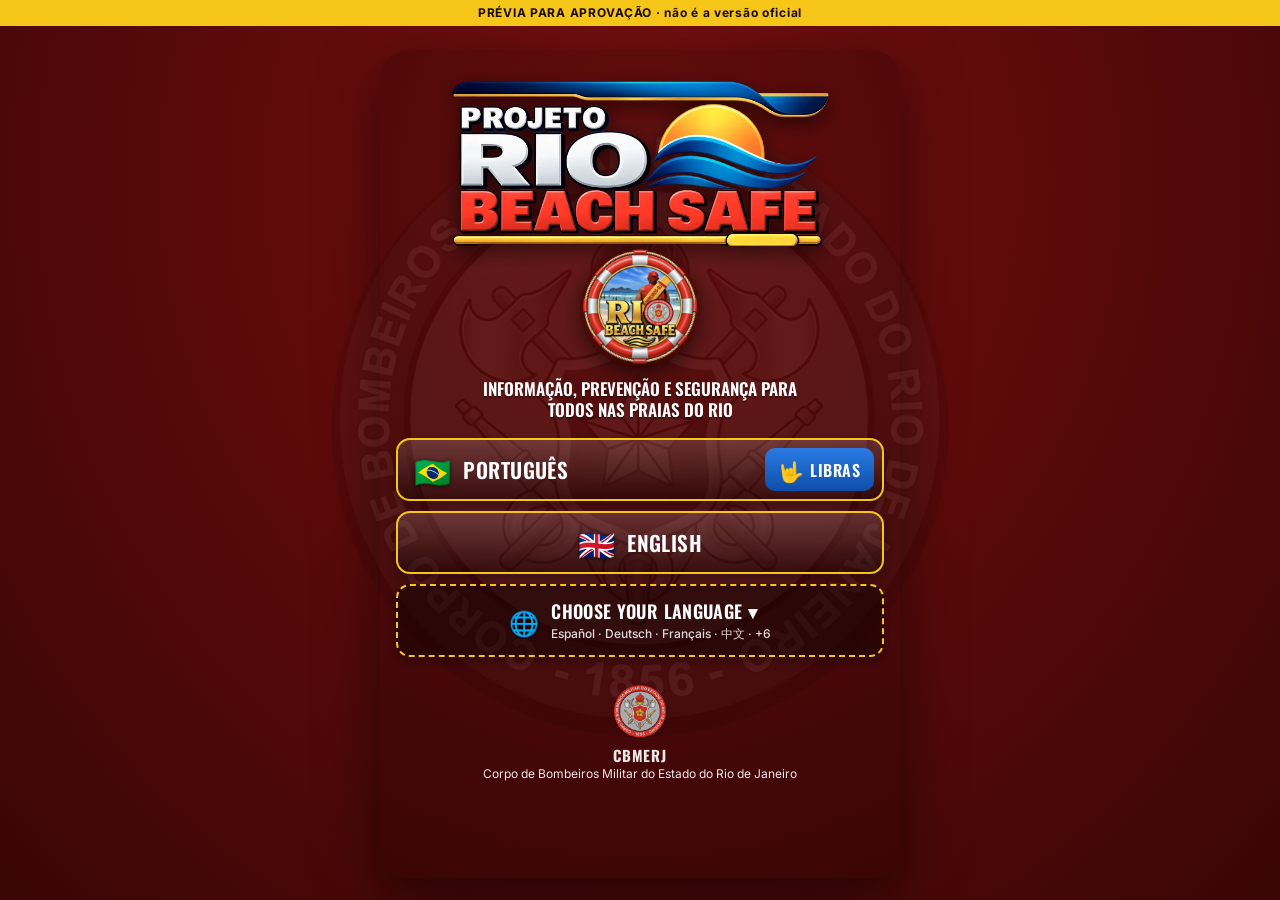
==== previa/index.html @ 6feb6393 "Prévia para aprovação (ajustes da reunião de 31/10) em /previa/; app oficial inalterado Co-Authored-" ====
<!doctype html>
<html lang="pt-BR">
<head>
  <meta charset="utf-8">
  <meta name="viewport" content="width=device-width, initial-scale=1, viewport-fit=cover">
  <title>PRÉVIA · Rio Beach Safe · CBMERJ</title>
  <meta name="description" content="Projeto Rio Beach Safe – Corpo de Bombeiros Militar do Estado do Rio de Janeiro. Informação, prevenção e segurança para todos nas praias do Rio, em 12 idiomas.">
  <meta name="theme-color" content="#5c0a0a">
  <meta name="apple-mobile-web-app-capable" content="yes">
  <meta name="apple-mobile-web-app-status-bar-style" content="black-translucent">
  <meta name="apple-mobile-web-app-title" content="Rio Beach Safe">
  <meta property="og:title" content="Rio Beach Safe · CBMERJ">
  <meta property="og:description" content="Informação que salva vidas! Segurança nas praias do Rio de Janeiro em 12 idiomas.">
  <meta property="og:image" content="assets/img/og-image.jpg">
  <meta property="og:type" content="website">
  <meta name="robots" content="noindex, nofollow">
  <link rel="icon" type="image/png" sizes="32x32" href="assets/img/icon-32.png">
  <link rel="apple-touch-icon" href="assets/img/icon-180.png">
  <link rel="preconnect" href="https://fonts.googleapis.com">
  <link rel="preconnect" href="https://fonts.gstatic.com" crossorigin>
  <link href="https://fonts.googleapis.com/css2?family=Oswald:wght@500;600;700&family=Inter:wght@400;500;600;700&display=swap" rel="stylesheet">
  <link rel="stylesheet" href="css/style.css">
</head>
<body>
  <div class="bg-watermark" aria-hidden="true"></div>

  <main id="app" class="app" aria-live="polite"></main>

  <!-- Botão flutuante de emergência: 193 -->
  <a id="sos" class="sos" href="tel:193" aria-label="193 – Corpo de Bombeiros">
    <span class="sos-icon">📞</span><span class="sos-num">193</span>
  </a>

  <!-- VLibras – tradutor oficial para Língua Brasileira de Sinais (gov.br).
       A versão atual do plugin (7.x) cria sozinha o botão #vlibras-access-wrapper;
       o app.js mostra esse botão apenas quando o conteúdo está em português. -->
  <script src="https://vlibras.gov.br/app/vlibras-plugin.js" defer></script>

  <script src="js/i18n.js"></script>
  <script src="js/app.js"></script>
</body>
</html>
---- previa/css/style.css ----
/* ─────────────────────────────────────────────────────────────
   Rio Beach Safe · CBMERJ – identidade visual
   Vermelho escuro texturizado + dourado/amarelo + branco
   ───────────────────────────────────────────────────────────── */
:root {
  --red-900: #3a0606;
  --red-800: #5c0a0a;
  --red-700: #7a1010;
  --red-600: #a81818;
  --red-500: #d42b1e;
  --gold: #f5c518;
  --gold-dark: #d9a900;
  --cream: #fff6e0;
  --ink: #1a0a0a;
  --black: #111;
  --white: #fff;
  --blue: #1a73c9;
  --orange: #f18a1c;
  --green: #0f7a3d;
  --purple: #7b2fb8;
  --shadow: 0 8px 24px rgba(0,0,0,.35);
  --radius: 18px;
  --font-head: 'Oswald', 'Arial Narrow', Impact, sans-serif;
  --font-body: 'Inter', -apple-system, BlinkMacSystemFont, 'Segoe UI', Roboto, sans-serif;
}

* { box-sizing: border-box; }
[hidden] { display: none !important; }
html { -webkit-text-size-adjust: 100%; }
body {
  margin: 0;
  min-height: 100dvh;
  font-family: var(--font-body);
  color: var(--white);
  background: radial-gradient(ellipse at 50% 20%, var(--red-700) 0%, var(--red-800) 45%, var(--red-900) 100%) fixed;
  -webkit-font-smoothing: antialiased;
}
.bg-watermark {
  position: fixed; inset: 0; pointer-events: none; z-index: 0;
  background: url('../assets/img/brasao-cbmerj.webp') center 42% / min(120vw, 620px) no-repeat;
  opacity: .09; filter: grayscale(1) contrast(1.2);
}
a { color: inherit; text-decoration: none; }
button { font: inherit; color: inherit; }
img { display: block; max-width: 100%; }

/* ── layout ───────────────────────────────────────────────── */
.app {
  position: relative; z-index: 1;
  max-width: 520px; margin: 0 auto;
  padding: max(12px, env(safe-area-inset-top)) 16px calc(96px + env(safe-area-inset-bottom));
  animation: fade .25s ease;
}
@keyframes fade { from { opacity: 0; transform: translateY(6px); } to { opacity: 1; transform: none; } }

.screen-head {
  display: grid; grid-template-columns: 48px 1fr 48px; align-items: center; gap: 8px;
  margin-bottom: 8px;
}
.screen-head .logo-sm { width: 150px; margin: 0 auto; filter: drop-shadow(0 2px 4px rgba(0,0,0,.5)); }
.icon-btn {
  width: 48px; height: 48px; border: 0; border-radius: 50%; cursor: pointer;
  background: rgba(255,255,255,.12); display: grid; place-items: center;
  font-size: 22px; line-height: 1; transition: background .15s;
}
.icon-btn:active { background: rgba(255,255,255,.28); }
.icon-btn svg { width: 22px; height: 22px; fill: none; stroke: #fff; stroke-width: 2.5; stroke-linecap: round; stroke-linejoin: round; }
.lang-chip { font-size: 24px; }

h1, h2, h3 { font-family: var(--font-head); text-transform: uppercase; letter-spacing: .02em; margin: 0; }
.title {
  text-align: center; margin: 10px 0 16px;
  font-size: clamp(26px, 7vw, 34px); font-weight: 700; line-height: 1.05;
  color: var(--gold); text-shadow: 0 2px 0 rgba(0,0,0,.45);
}
.title small { display: block; font-size: .62em; color: var(--white); font-weight: 600; margin-top: 2px; }

/* ── cards / painéis ─────────────────────────────────────── */
.panel {
  background: rgba(0,0,0,.55); border: 2px solid var(--gold); border-radius: var(--radius);
  padding: 14px 16px; margin-bottom: 14px; box-shadow: var(--shadow);
  backdrop-filter: blur(2px);
}
.panel.light { background: rgba(255,255,255,.96); color: var(--ink); border-color: var(--gold); }
.panel-title {
  display: inline-block; background: var(--gold); color: var(--ink);
  font-family: var(--font-head); font-weight: 700; text-transform: uppercase;
  padding: 4px 12px; border-radius: 8px; font-size: 17px; margin-bottom: 8px;
}
.bullets { list-style: none; margin: 0; padding: 0; }
.bullets li { display: flex; gap: 10px; align-items: flex-start; padding: 6px 0; font-size: 16px; line-height: 1.4; font-weight: 500; }
.bullets li .dot { flex: 0 0 auto; width: 14px; height: 14px; border-radius: 50%; margin-top: 5px; background: var(--gold); box-shadow: 0 0 0 2px rgba(255,255,255,.35); }
.bullets li .emoji { flex: 0 0 auto; font-size: 20px; line-height: 1.2; }
.dot.red { background: #ff3b30; } .dot.yellow { background: var(--gold); } .dot.green { background: #2ecc71; } .dot.purple { background: #b05cff; } .dot.blue { background: #4aa3ff; }

/* ── tela de idiomas ─────────────────────────────────────── */
.hero { text-align: center; padding-top: 10px; }
.hero .logo { width: min(86%, 380px); margin: 0 auto 6px; filter: drop-shadow(0 6px 10px rgba(0,0,0,.55)); }
.hero .boia { width: 120px; margin: -4px auto 10px; filter: drop-shadow(0 6px 10px rgba(0,0,0,.55)); }
.tagline {
  font-family: var(--font-head); font-weight: 600; text-transform: uppercase; font-size: 17px; line-height: 1.25;
  color: var(--white); margin: 0 auto 18px; max-width: 360px; text-shadow: 0 2px 0 rgba(0,0,0,.4);
}
.choose { font-family: var(--font-head); color: var(--gold); text-transform: uppercase; font-size: 15px; letter-spacing: .08em; text-align: center; margin: 0 0 10px; }
.lang-grid { display: grid; grid-template-columns: 1fr 1fr; gap: 10px; }
.lang-btn {
  display: flex; align-items: center; gap: 12px; padding: 12px 14px; border: 2px solid var(--gold); border-radius: 14px;
  background: linear-gradient(180deg, rgba(255,255,255,.14), rgba(0,0,0,.35)); cursor: pointer; text-align: left;
  font-family: var(--font-head); font-weight: 600; text-transform: uppercase; font-size: 18px; letter-spacing: .02em;
  box-shadow: 0 4px 12px rgba(0,0,0,.35); transition: transform .1s, background .15s;
}
.lang-btn:active { transform: scale(.97); background: rgba(255,255,255,.2); }
.lang-btn .flag { font-size: 30px; line-height: 1; filter: drop-shadow(0 1px 2px rgba(0,0,0,.6)); }
.lang-btn.wide { grid-column: 1 / -1; justify-content: center; }
.lang-btn.libras { background: linear-gradient(180deg, #2a7be4, #0f4ea8); border-color: #9cc8ff; }
.lang-btn.libras small { font-family: var(--font-body); text-transform: none; font-weight: 500; font-size: 12px; opacity: .9; letter-spacing: 0; display: block; }
.lang-btn.more { background: rgba(0,0,0,.4); border-style: dashed; }
.lang-btn.more .flag { font-size: 24px; }
.lang-grid.others { margin-top: 10px; }

/* ── menu ────────────────────────────────────────────────── */
.menu { display: grid; gap: 10px; }
.menu-item {
  display: grid; grid-template-columns: 64px 1fr 24px; align-items: center; gap: 12px;
  background: rgba(255,255,255,.97); color: var(--ink); border-radius: var(--radius); padding: 12px 14px;
  box-shadow: var(--shadow); cursor: pointer; border: 0; text-align: left; width: 100%;
  transition: transform .1s;
}
.menu-item:active { transform: scale(.98); }
.menu-item .ico { width: 64px; height: 64px; border-radius: 16px; display: grid; place-items: center; color: #fff; }
.menu-item .ico svg { width: 38px; height: 38px; fill: none; stroke: #fff; stroke-width: 2.2; stroke-linecap: round; stroke-linejoin: round; }
.menu-item .ico.red { background: var(--red-500); } .menu-item .ico.blue { background: var(--blue); }
.menu-item .ico.orange { background: var(--orange); } .menu-item .ico.purple { background: var(--purple); } .menu-item .ico.dark { background: #b40000; }
.menu-item .txt b { font-family: var(--font-head); text-transform: uppercase; font-size: 19px; font-weight: 600; display: block; line-height: 1.1; }
.menu-item .txt span { font-size: 13px; color: #555; display: block; margin-top: 3px; }
.menu-item .chev { color: var(--red-500); font-size: 26px; font-weight: 700; text-align: center; }

.slogan {
  margin: 18px auto 0; background: var(--gold); color: var(--ink); border-radius: 14px; padding: 10px 14px; text-align: center;
  font-family: var(--font-head); text-transform: uppercase; font-size: 17px; font-weight: 700; box-shadow: var(--shadow);
}
.footer { text-align: center; margin-top: 22px; opacity: .9; font-size: 12px; line-height: 1.35; }
.footer img { width: 54px; margin: 0 auto 6px; }
.footer b { display: block; font-family: var(--font-head); font-size: 15px; letter-spacing: .06em; }

/* ── bandeiras ───────────────────────────────────────────── */
.flag-row { display: grid; grid-template-columns: 120px 1fr; gap: 12px; align-items: center; padding: 8px 0; border-bottom: 1px solid rgba(255,255,255,.15); }
.flag-row:last-of-type { border-bottom: 0; }
.flag-row img { width: 120px; filter: drop-shadow(0 4px 6px rgba(0,0,0,.5)); }
.flag-row h3 { font-size: 15px; color: var(--gold); margin-bottom: 4px; }
.attention { border-color: var(--gold); background: rgba(0,0,0,.6); }
.attention b { color: var(--gold); }

/* ── correntes ───────────────────────────────────────────── */
.rip-img { border-radius: 14px; overflow: hidden; border: 2px solid var(--gold); box-shadow: var(--shadow); margin-bottom: 14px; }

/* ── saúde ───────────────────────────────────────────────── */
.health-card { display: grid; grid-template-columns: 84px 1fr; gap: 12px; align-items: center; }
.health-card img { width: 84px; }
.health-card p { margin: 0; font-size: 15px; line-height: 1.4; }
.health-card p b { color: var(--gold); }

/* ── crianças ────────────────────────────────────────────── */
.wrist { display: grid; grid-template-columns: 110px 1fr; gap: 14px; align-items: center; }
.wrist img { width: 110px; filter: drop-shadow(0 4px 6px rgba(0,0,0,.5)); }
.wrist-fields { margin: 8px 0 0; padding: 0; list-style: none; font-size: 13px; }
.wrist-fields li { background: var(--gold); color: var(--ink); border-radius: 6px; padding: 3px 8px; margin: 4px 0; font-weight: 600; }

/* ── emergência ──────────────────────────────────────────── */
.numbers { display: grid; grid-template-columns: 1fr 1fr; gap: 10px; margin-bottom: 14px; }
.num {
  display: block; background: #000; border: 3px solid var(--gold); border-radius: 16px; padding: 12px 8px 10px; text-align: center;
  box-shadow: var(--shadow); transition: transform .1s;
}
.num:active { transform: scale(.96); }
.num b { display: block; font-family: var(--font-head); font-size: 44px; line-height: 1; font-weight: 700; }
.num span { display: block; font-family: var(--font-head); text-transform: uppercase; font-size: 14px; margin-top: 4px; line-height: 1.15; }
.num small { display: block; font-size: 11px; color: var(--gold); margin-top: 6px; }
.note { text-align: center; font-family: var(--font-head); text-transform: uppercase; font-size: 18px; line-height: 1.25; }
.note .y { color: var(--gold); }
.store {
  display: flex; align-items: center; gap: 12px; background: #fff; color: var(--ink); border-radius: 14px; padding: 12px 14px; margin-top: 10px;
  box-shadow: var(--shadow); border: 2px solid var(--gold);
}
.store img { width: 54px; height: 54px; border-radius: 12px; }
.store b { font-family: var(--font-head); text-transform: uppercase; font-size: 18px; display: block; line-height: 1.1; }
.store span { font-size: 12px; color: #555; display: block; }
.store .badge { margin-inline-start: auto; background: #111; color: #fff; border-radius: 8px; padding: 6px 10px; font-size: 12px; font-weight: 600; white-space: nowrap; }
.store-row { display: grid; grid-template-columns: 1fr 1fr; gap: 10px; }
.store-row .store { margin-top: 0; flex-direction: column; text-align: center; gap: 6px; }
.store-row .store .badge { margin: 0; }

/* ── botão 193 flutuante ─────────────────────────────────── */
.sos {
  position: fixed; right: 16px; bottom: calc(16px + env(safe-area-inset-bottom)); z-index: 50;
  display: flex; align-items: center; gap: 6px; background: var(--red-500); color: #fff; border: 3px solid var(--gold);
  border-radius: 999px; padding: 10px 16px 10px 12px; font-family: var(--font-head); font-weight: 700; font-size: 20px;
  box-shadow: 0 8px 20px rgba(0,0,0,.5); animation: pulse 2.4s infinite;
}
.sos-icon { font-size: 18px; }
body.on-emergency .sos, body.on-lang .sos { display: none; }
@keyframes pulse { 0%,100% { box-shadow: 0 8px 20px rgba(0,0,0,.5), 0 0 0 0 rgba(245,197,24,.55); } 50% { box-shadow: 0 8px 20px rgba(0,0,0,.5), 0 0 0 12px rgba(245,197,24,0); } }

/* ── barra "Fechar Libras" (aparece com o painel do VLibras aberto) ── */
.libras-bar {
  position: fixed; top: 0; left: 0; right: 0; z-index: 2147483647;
  display: flex; align-items: center; justify-content: space-between; gap: 10px;
  padding: calc(8px + env(safe-area-inset-top)) 14px 8px;
  background: #0f4ea8; color: #fff; font-family: var(--font-head); font-size: 17px; text-transform: uppercase;
  box-shadow: 0 4px 14px rgba(0,0,0,.45);
}
.libras-bar button {
  border: 2px solid #fff; background: #fff; color: #0f4ea8; border-radius: 999px; padding: 6px 16px;
  font-family: var(--font-head); font-weight: 700; font-size: 17px; text-transform: uppercase; cursor: pointer;
}
.libras-bar button:active { background: #e6efff; }
body.libras-on .app { padding-top: calc(60px + env(safe-area-inset-top)); }

/* ── RTL ─────────────────────────────────────────────────── */
[dir="rtl"] .lang-btn, [dir="rtl"] .menu-item { text-align: right; }
[dir="rtl"] .screen-head { direction: ltr; }

/* ── desktop ─────────────────────────────────────────────── */
@media (min-width: 720px) {
  .app { margin-top: 24px; margin-bottom: 24px; border-radius: 28px; background: rgba(0,0,0,.18); box-shadow: 0 20px 60px rgba(0,0,0,.5); padding-top: 20px; }
}
@media (prefers-reduced-motion: reduce) { .app, .sos { animation: none; } }

/* ═══ Reunião 31/10/2026: novo menu, idiomas e Prevenção de afogamento ═══ */
.choose-en { font-size: 20px; letter-spacing: .1em; margin-bottom: 12px; }
.pt-card {
  grid-column: 1 / -1; display: grid; grid-template-columns: 1fr auto; align-items: stretch;
  border: 2px solid var(--gold); border-radius: 14px; overflow: hidden;
  background: linear-gradient(180deg, rgba(255,255,255,.14), rgba(0,0,0,.35)); box-shadow: 0 4px 12px rgba(0,0,0,.35);
}
.pt-card .pt-main { border: 0; border-radius: 0; background: transparent; box-shadow: none; font-size: 21px; padding: 14px 16px; }
.libras-pill {
  display: flex; align-items: center; gap: 6px; margin: 8px; padding: 0 14px; border: 0; border-radius: 10px; cursor: pointer;
  background: linear-gradient(180deg, #2a7be4, #0f4ea8); color: #fff;
  font-family: var(--font-head); font-weight: 600; text-transform: uppercase; font-size: 16px; letter-spacing: .03em;
}
.libras-pill span { font-size: 20px; }

.hero-tile {
  position: relative; display: grid; grid-template-columns: 110px 1fr; align-items: center; gap: 14px; width: 100%;
  margin: 10px 0 12px; padding: 18px 16px 44px; border: 3px solid var(--gold); border-radius: 22px; cursor: pointer; text-align: left;
  background: linear-gradient(135deg, #0f6fc0 0%, #0a4a8a 55%, #062f5c 100%); color: #fff; box-shadow: 0 10px 28px rgba(0,0,0,.45);
  overflow: hidden;
}
.hero-tile::after {
  content: ''; position: absolute; left: -10%; right: -10%; bottom: -18px; height: 48px;
  background: radial-gradient(ellipse at 50% 0, rgba(255,255,255,.25), transparent 70%);
}
.hero-tile img { width: 110px; filter: drop-shadow(0 4px 8px rgba(0,0,0,.5)); }
.hero-txt b { display: block; font-family: var(--font-head); text-transform: uppercase; font-size: clamp(28px, 8vw, 36px); line-height: 1; font-weight: 700; color: var(--gold); text-shadow: 0 2px 0 rgba(0,0,0,.5); }
.hero-txt span { display: block; font-size: 14px; margin-top: 8px; line-height: 1.3; opacity: .95; }
.hero-cta {
  position: absolute; right: 14px; bottom: 12px; background: var(--gold); color: var(--ink); border-radius: 999px; padding: 5px 14px;
  font-family: var(--font-head); font-weight: 700; text-transform: uppercase; font-size: 15px;
}
.tile-grid { display: grid; grid-template-columns: 1fr 1fr; gap: 12px; margin-bottom: 12px; }
.tile {
  aspect-ratio: 1 / 1; display: flex; flex-direction: column; align-items: center; justify-content: center; gap: 10px; padding: 12px;
  border: 2px solid rgba(255,255,255,.85); border-radius: 20px; cursor: pointer; color: #fff; text-align: center; box-shadow: var(--shadow);
}
.tile.orange { background: linear-gradient(160deg, #f6a02a, #d46a0a); }
.tile.purple { background: linear-gradient(160deg, #9446d6, #5b1f99); }
.tile-ico svg { width: 56px; height: 56px; fill: none; stroke: #fff; stroke-width: 2; stroke-linecap: round; stroke-linejoin: round; }
.tile b { font-family: var(--font-head); text-transform: uppercase; font-size: 20px; line-height: 1.05; font-weight: 600; }
.call193 {
  display: grid; grid-template-columns: auto auto 1fr; align-items: center; gap: 12px; padding: 14px 16px;
  background: #000; border: 3px solid var(--gold); border-radius: 20px; box-shadow: var(--shadow);
}
.call-ico { width: 52px; height: 52px; border-radius: 50%; background: var(--red-500); display: grid; place-items: center; animation: pulse 2.4s infinite; }
.call-ico svg { width: 28px; height: 28px; fill: #fff; stroke: none; }
.call-num { font-family: var(--font-head); font-size: 54px; font-weight: 700; line-height: 1; color: #fff; }
.call-txt b { display: block; font-family: var(--font-head); text-transform: uppercase; font-size: 18px; color: var(--gold); line-height: 1.1; }
.call-txt span { display: block; font-size: 13px; opacity: .9; margin-top: 3px; }
.app193 { display: block; text-align: center; margin-top: 10px; font-size: 14px; font-weight: 600; text-decoration: underline; text-underline-offset: 3px; opacity: .95; }

.chips { display: flex; gap: 8px; justify-content: center; margin: -4px 0 14px; flex-wrap: wrap; }
.chips a { background: rgba(0,0,0,.45); border: 1.5px solid var(--gold); border-radius: 999px; padding: 6px 14px; font-size: 14px; font-weight: 600; }
.sec-title { font-size: 22px; color: var(--gold); margin: 6px 0 10px; scroll-margin-top: 12px; text-shadow: 0 2px 0 rgba(0,0,0,.4); }

/* ═══ Revisão 2 dos mockups ═══ */
.en-main { justify-content: center; font-size: 21px; padding: 14px 16px; }
.choose-btn { flex-direction: row; text-align: left; padding: 12px 16px; }
.choose-btn small { display: block; font-family: var(--font-body); text-transform: none; font-weight: 500; font-size: 12px; letter-spacing: 0; opacity: .85; margin-top: 2px; }
.chips { gap: 10px; margin: 2px 0 16px; }
.chips a {
  flex: 1 1 0; text-align: center; padding: 12px 10px; font-size: 17px; font-weight: 700;
  font-family: var(--font-head); text-transform: uppercase; letter-spacing: .02em;
  background: var(--gold); color: var(--ink); border: 0; border-radius: 14px; box-shadow: 0 4px 10px rgba(0,0,0,.35);
}
.chips a:active { transform: scale(.97); }
.notice { background: #fff6e0; color: var(--ink); border-color: var(--gold); font-size: 15px; line-height: 1.4; font-weight: 600; }
.preview-tag {
  position: sticky; top: 0; z-index: 2147483646; background: #f5c518; color: #1a0a0a; text-align: center;
  font: 700 12px/1 var(--font-body); letter-spacing: .06em; padding: 7px 8px;
}
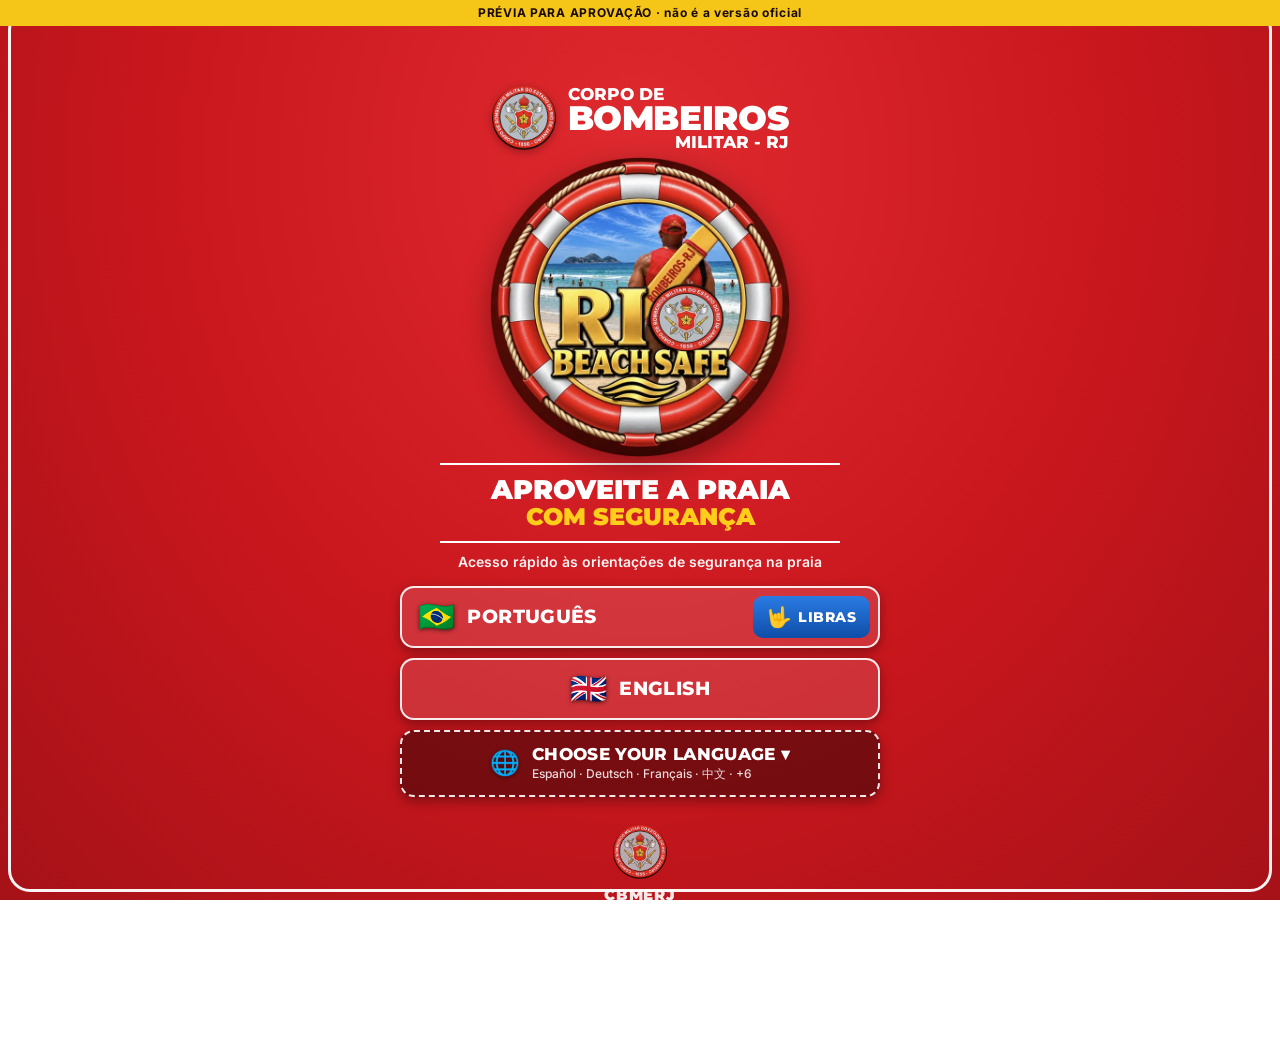
==== commit d4545248: "Prévia: nova identidade (padrão do banner, logo RIO com brasão) e descrição como QR Code de acesso à" ====
--- a/previa/index.html
+++ b/previa/index.html
@@ -4,8 +4,8 @@
   <meta charset="utf-8">
   <meta name="viewport" content="width=device-width, initial-scale=1, viewport-fit=cover">
   <title>PRÉVIA · Rio Beach Safe · CBMERJ</title>
-  <meta name="description" content="Projeto Rio Beach Safe – Corpo de Bombeiros Militar do Estado do Rio de Janeiro. Informação, prevenção e segurança para todos nas praias do Rio, em 12 idiomas.">
-  <meta name="theme-color" content="#5c0a0a">
+  <meta name="description" content="Rio Beach Safe – Corpo de Bombeiros Militar do Estado do Rio de Janeiro. QR Code de acesso rápido às orientações de segurança nas praias do Rio, em 12 idiomas e Libras.">
+  <meta name="theme-color" content="#c8161d">
   <meta name="apple-mobile-web-app-capable" content="yes">
   <meta name="apple-mobile-web-app-status-bar-style" content="black-translucent">
   <meta name="apple-mobile-web-app-title" content="Rio Beach Safe">
@@ -18,11 +18,11 @@
   <link rel="apple-touch-icon" href="assets/img/icon-180.png">
   <link rel="preconnect" href="https://fonts.googleapis.com">
   <link rel="preconnect" href="https://fonts.gstatic.com" crossorigin>
-  <link href="https://fonts.googleapis.com/css2?family=Oswald:wght@500;600;700&family=Inter:wght@400;500;600;700&display=swap" rel="stylesheet">
+  <link href="https://fonts.googleapis.com/css2?family=Montserrat:wght@600;700;800;900&family=Inter:wght@400;500;600;700&display=swap" rel="stylesheet">
   <link rel="stylesheet" href="css/style.css">
 </head>
 <body>
-  <div class="bg-watermark" aria-hidden="true"></div>
+  <div class="frame" aria-hidden="true"></div>
 
   <main id="app" class="app" aria-live="polite"></main>
 
--- a/previa/css/style.css
+++ b/previa/css/style.css
@@ -298,3 +298,86 @@
   position: sticky; top: 0; z-index: 2147483646; background: #f5c518; color: #1a0a0a; text-align: center;
   font: 700 12px/1 var(--font-body); letter-spacing: .06em; padding: 7px 8px;
 }
+
+/* ═══════════════════════════════════════════════════════════════
+   NOVA IDENTIDADE (01/11/2026) – padrão do banner "Aproveite a praia
+   com segurança": vermelho vivo, moldura branca, branco + amarelo,
+   Montserrat, logo RIO com o brasão do CBMERJ no "O".
+   ═══════════════════════════════════════════════════════════════ */
+:root {
+  --red-900: #8e0d12; --red-800: #a51218; --red-700: #c8161d; --red-600: #d81f26; --red-500: #e3262d;
+  --gold: #ffcd1c;
+  --font-head: 'Montserrat', 'Arial Black', Arial, sans-serif;
+}
+body { background: radial-gradient(ellipse at 50% 18%, #df2a2f 0%, #c8161d 55%, #a51218 100%) fixed; }
+.frame { position: fixed; inset: 8px; border: 3px solid rgba(255,255,255,.95); border-radius: 22px; pointer-events: none; z-index: 0; }
+.app { padding-left: 20px; padding-right: 20px; }
+@media (min-width: 720px) { .app { background: transparent; box-shadow: none; } }
+
+h1, h2, h3, .title { letter-spacing: 0; }
+.title { font-weight: 900; font-size: clamp(22px, 6.2vw, 28px); line-height: 1.1; color: #fff; text-shadow: 0 2px 0 rgba(0,0,0,.18); }
+.title small { color: var(--gold); font-weight: 800; }
+.title::after { content: ''; display: block; width: 72%; height: 2px; background: #fff; margin: 10px auto 0; opacity: .9; }
+
+/* cabeçalho das telas internas */
+.screen-head { grid-template-columns: 44px 1fr 44px; margin-bottom: 4px; }
+.cb-mini { display: flex; align-items: center; justify-content: center; gap: 8px; }
+.cb-mini img { width: 54px; height: 54px; filter: drop-shadow(0 2px 4px rgba(0,0,0,.35)); }
+.cb-mini span { font-family: var(--font-head); font-weight: 800; font-size: 10px; line-height: 1.05; color: #fff; text-align: left; letter-spacing: .02em; }
+.cb-mini span b { display: block; font-size: 17px; font-weight: 900; letter-spacing: -.01em; }
+.icon-btn { background: rgba(255,255,255,.18); }
+
+/* tela de idiomas no padrão do banner */
+.cb-head { display: flex; align-items: center; justify-content: center; gap: 12px; margin: 6px auto 4px; }
+.cb-head img { width: 64px; filter: drop-shadow(0 2px 4px rgba(0,0,0,.3)); }
+.cb-head div { display: flex; flex-direction: column; text-align: left; font-family: var(--font-head); color: #fff; line-height: .95; }
+.cb-head .l1 { font-weight: 800; font-size: 17px; }
+.cb-head .l2 { font-weight: 900; font-size: 34px; letter-spacing: -.01em; }
+.cb-head .l3 { font-weight: 800; font-size: 17px; align-self: flex-end; }
+.boia-hero { width: min(72%, 300px); margin: 6px auto 4px; filter: drop-shadow(0 8px 14px rgba(0,0,0,.35)); }
+.lines-title { margin: 6px auto 4px; padding: 10px 0; border-top: 2px solid #fff; border-bottom: 2px solid #fff; max-width: 400px; text-align: center; font-family: var(--font-head); line-height: 1.1; }
+.lines-title span { display: block; color: #fff; font-weight: 900; font-size: clamp(21px, 6vw, 27px); }
+.lines-title b { display: block; color: var(--gold); font-weight: 900; font-size: clamp(19px, 5.4vw, 24px); }
+.tagline-qr { margin: 10px auto 16px; font-size: 14px; font-weight: 600; color: #fff; opacity: .95; }
+
+/* botões de idioma: branco sobre vermelho */
+.lang-btn { background: rgba(255,255,255,.12); border: 2px solid rgba(255,255,255,.9); font-family: var(--font-head); font-weight: 800; font-size: 17px; }
+.pt-card { background: rgba(255,255,255,.12); border: 2px solid rgba(255,255,255,.9); }
+.pt-card .pt-main { font-size: 19px; }
+.en-main { font-size: 19px; }
+.libras-pill { font-family: var(--font-head); font-weight: 800; font-size: 14px; }
+.choose-btn { border-style: dashed; background: rgba(0,0,0,.12); }
+.choose-btn small { font-family: var(--font-body); font-weight: 500; }
+.lang-grid.others .lang-btn { font-size: 15px; }
+
+/* menu */
+.hero-tile { background: #fff; color: var(--red-700); border: 0; grid-template-columns: 104px 1fr; box-shadow: 0 10px 24px rgba(0,0,0,.28); }
+.hero-tile::after { display: none; }
+.hero-tile img { width: 104px; }
+.hero-txt b { color: var(--red-700); text-shadow: none; font-weight: 900; font-size: clamp(22px, 6.4vw, 28px); line-height: 1.05; }
+.hero-txt span { color: #444; }
+.hero-cta { background: var(--red-700); color: #fff; font-weight: 800; font-size: 13px; }
+.tile { border: 0; background: #fff !important; color: var(--red-700); box-shadow: 0 8px 20px rgba(0,0,0,.25); }
+.tile .tile-ico { width: 74px; height: 74px; border-radius: 50%; display: grid; place-items: center; }
+.tile.orange .tile-ico { background: #f18a1c; }
+.tile.purple .tile-ico { background: #7b2fb8; }
+.tile-ico svg { width: 42px; height: 42px; }
+.tile b { font-weight: 900; font-size: 16px; color: #1a1a1a; }
+.call193 { background: var(--gold); border: 0; color: #1a1a1a; box-shadow: 0 8px 20px rgba(0,0,0,.28); }
+.call-ico { background: var(--red-700); }
+.call-num { color: var(--red-800); font-weight: 900; }
+.call-txt b { color: #1a1a1a; font-weight: 900; font-size: 16px; }
+.call-txt span { color: #333; }
+
+/* painéis: fundo escuro translúcido com borda branca, como as faixas do banner */
+.panel { background: rgba(70,0,0,.28); border: 2px solid rgba(255,255,255,.85); }
+.panel-title { background: var(--gold); font-weight: 900; }
+.attention { background: rgba(0,0,0,.25); border-color: var(--gold); }
+.flag-row h3 { color: var(--gold); font-weight: 800; font-size: 14px; }
+.chips a { font-weight: 800; font-size: 14px; background: #fff; color: var(--red-700); }
+.sec-title { color: #fff; font-weight: 900; font-size: 20px; }
+.notice { background: #fff; color: #1a1a1a; border-color: var(--gold); }
+.slogan { background: var(--gold); font-weight: 900; font-size: 15px; }
+.footer b { font-family: var(--font-head); font-weight: 900; }
+.sos { background: var(--red-700); border-color: #fff; }
+.libras-bar, .libras-bar button { font-family: var(--font-head); font-weight: 800; }
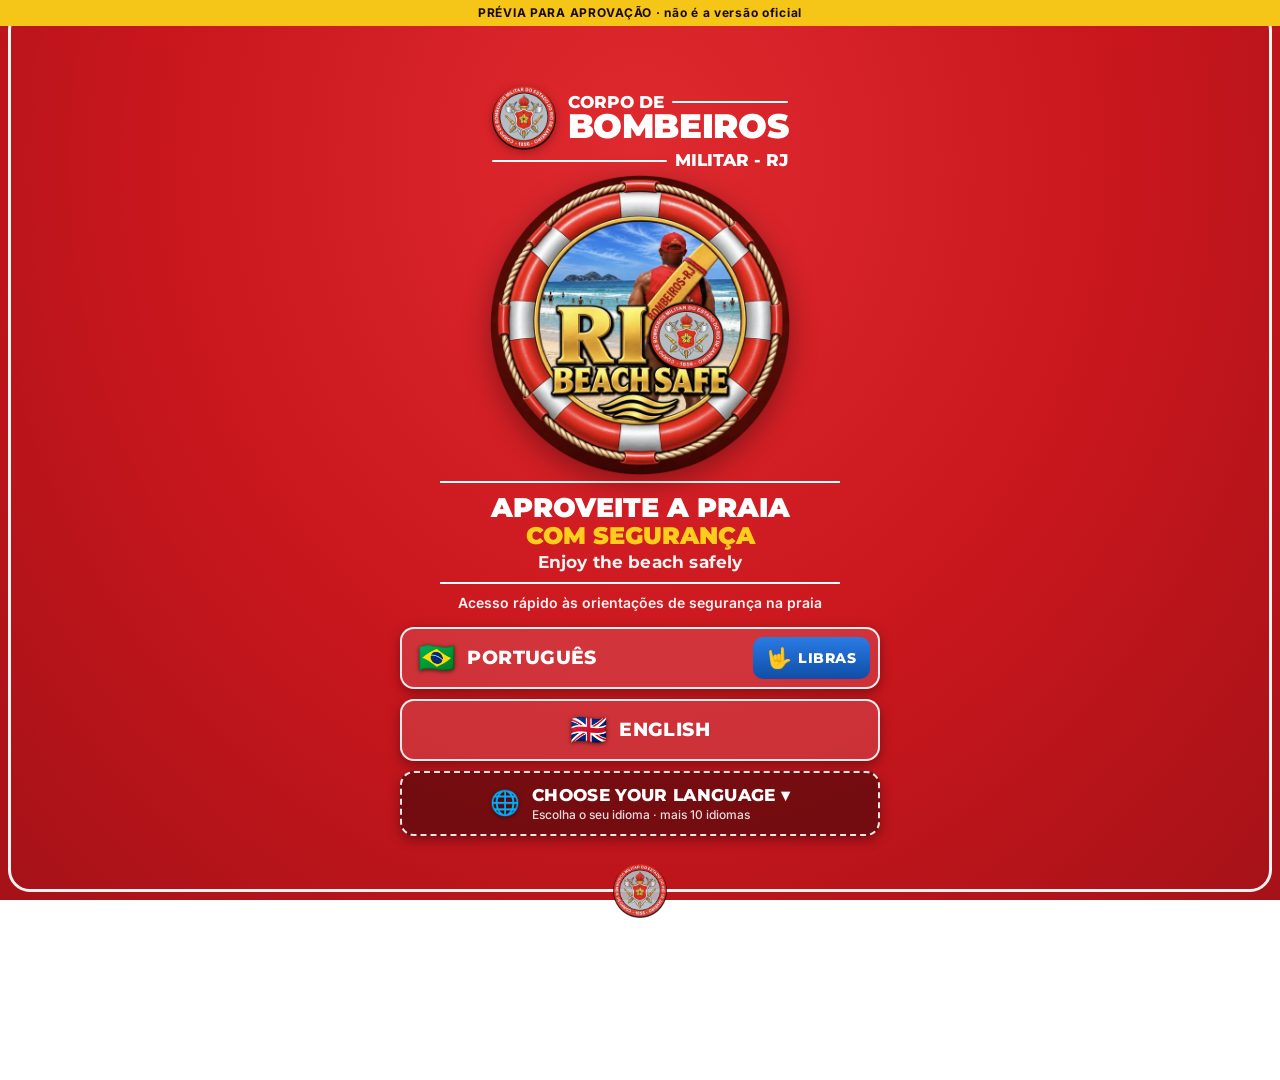
==== commit 65cb3647: "Prévia V3.3: 'Enjoy the beach safely' abaixo de 'Aproveite a praia com segurança' Co-Authored-By: Cl" ====
--- a/previa/index.html
+++ b/previa/index.html
@@ -19,7 +19,7 @@
   <link rel="preconnect" href="https://fonts.googleapis.com">
   <link rel="preconnect" href="https://fonts.gstatic.com" crossorigin>
   <link href="https://fonts.googleapis.com/css2?family=Montserrat:wght@600;700;800;900&family=Inter:wght@400;500;600;700&display=swap" rel="stylesheet">
-  <link rel="stylesheet" href="css/style.css">
+  <link rel="stylesheet" href="css/style.css?v=3.3">
 </head>
 <body>
   <div class="frame" aria-hidden="true"></div>
@@ -36,7 +36,7 @@
        o app.js mostra esse botão apenas quando o conteúdo está em português. -->
   <script src="https://vlibras.gov.br/app/vlibras-plugin.js" defer></script>
 
-  <script src="js/i18n.js"></script>
-  <script src="js/app.js"></script>
+  <script src="js/i18n.js?v=3.3"></script>
+  <script src="js/app.js?v=3.3"></script>
 </body>
 </html>
--- a/previa/css/style.css
+++ b/previa/css/style.css
@@ -381,3 +381,26 @@
 .footer b { font-family: var(--font-head); font-weight: 900; }
 .sos { background: var(--red-700); border-color: #fff; }
 .libras-bar, .libras-bar button { font-family: var(--font-head); font-weight: 800; }
+
+/* lista de idiomas: bandeira + idioma + país (em português) */
+.lang-grid.others .lang-btn { align-items: center; }
+.lname { display: flex; flex-direction: column; line-height: 1.1; }
+.lname small { font-family: var(--font-body); text-transform: none; font-weight: 500; font-size: 12px; opacity: .85; margin-top: 2px; letter-spacing: 0; }
+
+/* palavras longas (alemão, russo...) quebram com hífen em vez de estourar o quadro */
+.hero-tile, .hero-txt, .tile-grid > *, .tile, .menu-item .txt, .title, .panel { min-width: 0; }
+.hero-txt b, .tile b, .title, .panel-title, .call-txt b, .sec-title, .lines-title { overflow-wrap: anywhere; hyphens: auto; -webkit-hyphens: auto; }
+.tile-grid { grid-template-columns: minmax(0, 1fr) minmax(0, 1fr); }
+
+/* Cabeçalho igual ao banner: linha à direita de "CORPO DE" e linha que separa
+   "BOMBEIROS" de "MILITAR - RJ" (V3.2, 10/11/2026) */
+.cb-head { display: grid; grid-template-columns: auto auto; align-items: center; justify-content: center; column-gap: 12px; row-gap: 0; }
+.cb-head img { grid-row: 1; align-self: center; }
+.cb-head .cb-txt { display: flex; flex-direction: column; text-align: left; font-family: var(--font-head); color: #fff; line-height: .95; }
+.cb-head .l1 { display: flex; align-items: center; gap: 8px; }
+.cb-head .l1::after { content: ''; flex: 1; height: 2px; background: #fff; border-radius: 1px; }
+.cb-head .l3 { grid-column: 1 / -1; display: flex; flex-direction: row; justify-content: flex-end; align-items: center; text-align: right; gap: 8px; font-family: var(--font-head); font-weight: 800; font-size: 17px; color: #fff; line-height: 1; margin-top: 2px; }
+.cb-head .l3::before { content: ''; flex: 1; height: 2px; background: #fff; border-radius: 1px; }
+
+/* V3.3 (16/11/2026): tradução em inglês, menor, abaixo de "Aproveite a praia com segurança" */
+.lines-title i { display: block; font-style: normal; color: #fff; font-weight: 700; font-size: clamp(14px, 3.9vw, 17px); letter-spacing: .01em; margin-top: 4px; opacity: .95; }
